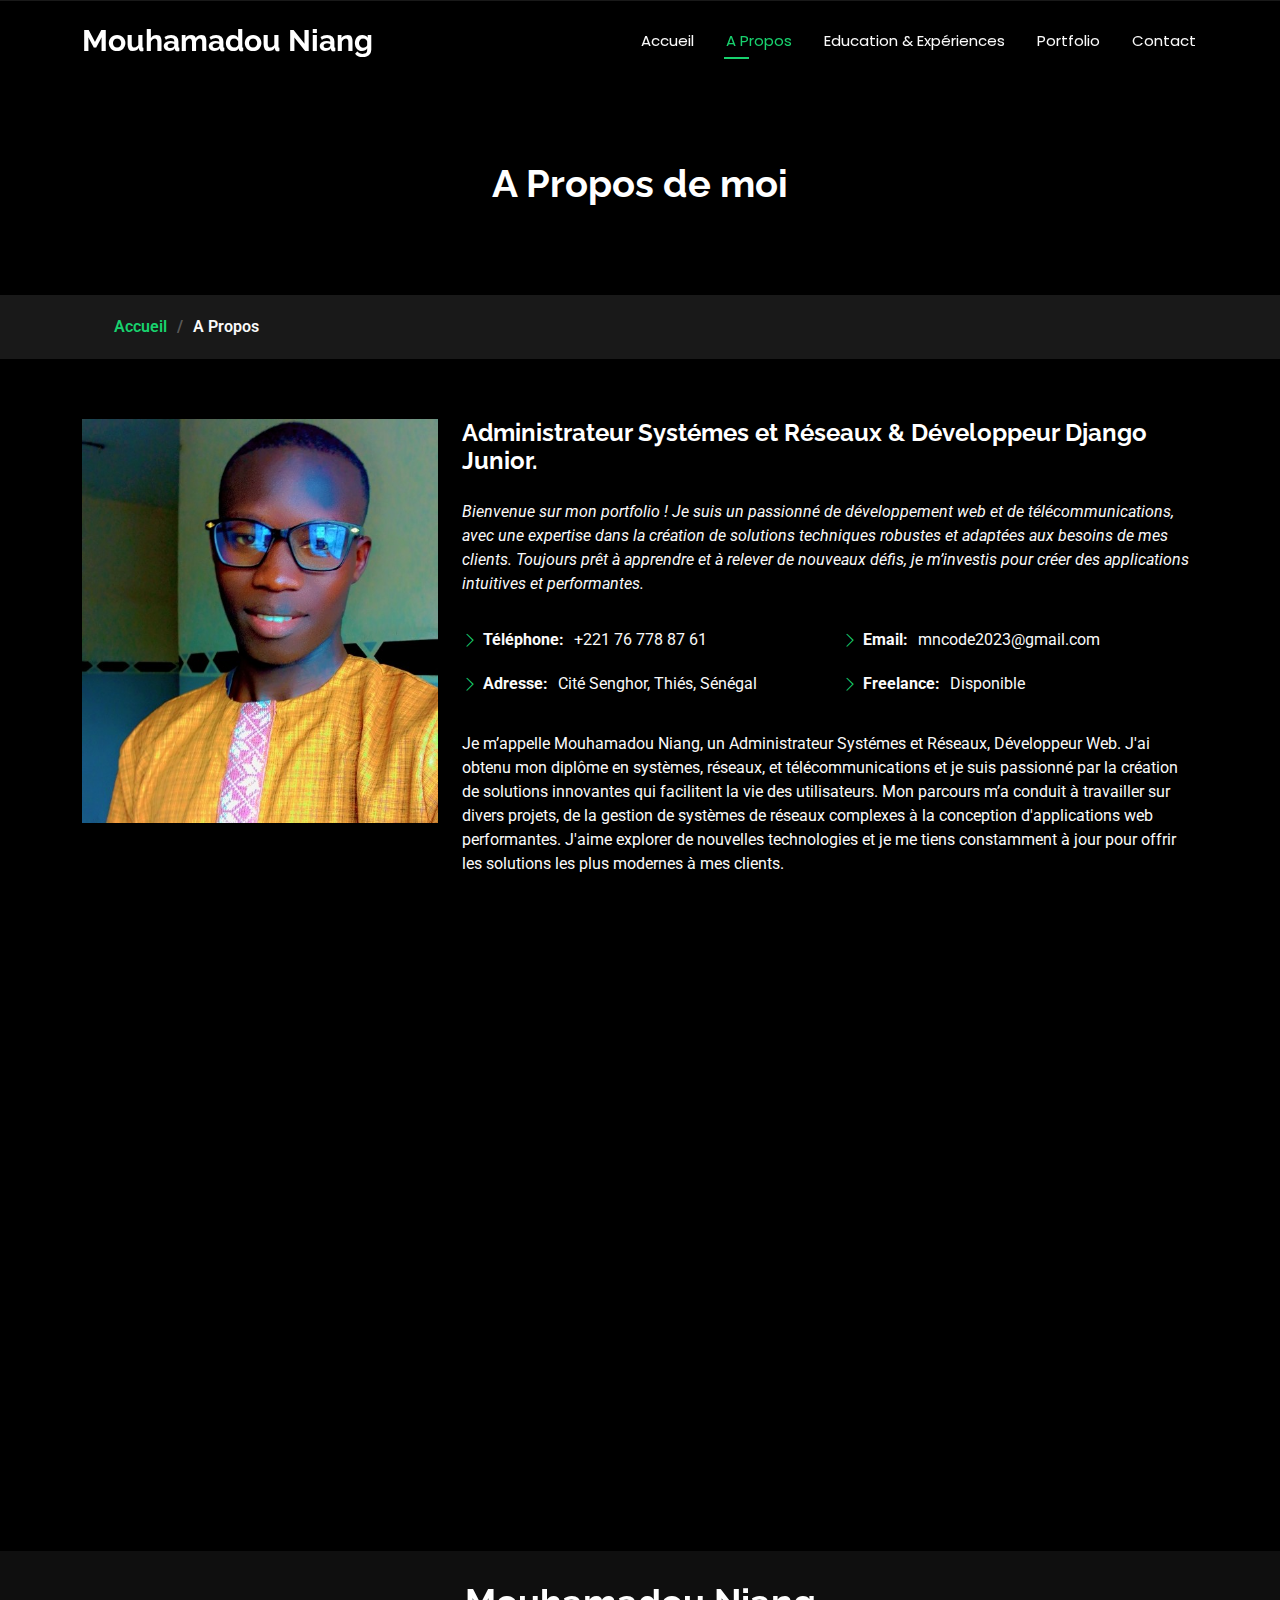
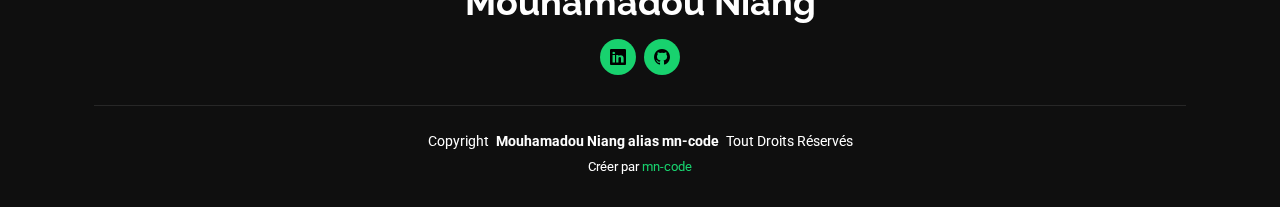
==== about.html @ 22353478 "first commit" ====
<!DOCTYPE html>
<html lang="fr">

<head>
  <meta charset="utf-8">
  <meta content="width=device-width, initial-scale=1.0" name="viewport">
  <title>A Propos - Mouhamadou Niang</title>
  <meta name="description" content="">
  <meta name="keywords" content="">

  <!-- Favicons -->
  <link href="assets/img/niang1.jpg" rel="icon">
  <link href="assets/img/niang1.jpg" rel="apple-touch-icon">

  <!-- Fonts -->
  <link href="https://fonts.googleapis.com" rel="preconnect">
  <link href="https://fonts.gstatic.com" rel="preconnect" crossorigin>
  <link href="https://fonts.googleapis.com/css2?family=Roboto:ital,wght@0,100;0,300;0,400;0,500;0,700;0,900;1,100;1,300;1,400;1,500;1,700;1,900&family=Poppins:ital,wght@0,100;0,200;0,300;0,400;0,500;0,600;0,700;0,800;0,900;1,100;1,200;1,300;1,400;1,500;1,600;1,700;1,800;1,900&family=Raleway:ital,wght@0,100;0,200;0,300;0,400;0,500;0,600;0,700;0,800;0,900;1,100;1,200;1,300;1,400;1,500;1,600;1,700;1,800;1,900&display=swap" rel="stylesheet">

  <!-- Vendor CSS Files -->
  <link href="assets/vendor/bootstrap/css/bootstrap.min.css" rel="stylesheet">
  <link href="assets/vendor/bootstrap-icons/bootstrap-icons.css" rel="stylesheet">
  <link href="assets/vendor/aos/aos.css" rel="stylesheet">
  <link href="assets/vendor/swiper/swiper-bundle.min.css" rel="stylesheet">
  <link href="assets/vendor/glightbox/css/glightbox.min.css" rel="stylesheet">

  <!-- Main CSS File -->
  <link href="assets/css/main.css" rel="stylesheet">

</head>

<body class="about-page">

  <header id="header" class="header d-flex align-items-center fixed-top">
    <div class="container-fluid container-xl position-relative d-flex align-items-center justify-content-between">

      <a href="index.html" class="logo d-flex align-items-center">
        <h1 class="sitename">Mouhamadou Niang</h1>
      </a>

      <nav id="navmenu" class="navmenu">
        <ul>
          <li><a href="index.html">Accueil</a></li>
          <li><a href="about.html" class="active">A Propos</a></li>
          <li><a href="resume.html">Education &amp; Expériences</a></li>
          <li><a href="portfolio.html">Portfolio</a></li>
          <li><a href="contact.html">Contact</a></li>
        </ul>
        <i class="mobile-nav-toggle d-xl-none bi bi-list"></i>
      </nav>

    </div>
  </header>

  <main class="main">

    <!-- Page Title -->
    <div class="page-title" data-aos="fade">
      <div class="heading">
        <div class="container">
          <div class="row d-flex justify-content-center text-center">
            <div class="col-lg-8">
              <h1>A Propos de moi</h1>
              <!-- <p class="mb-0">Odio et unde deleniti. Deserunt numquam exercitationem. Officiis quo odio sint voluptas consequatur ut a odio voluptatem. Sit dolorum debitis veritatis natus dolores. Quasi ratione sint. Sit quaerat ipsum dolorem.</p> -->
            </div>
          </div>
        </div>
      </div>
      <nav class="breadcrumbs">
        <div class="container">
          <ol>
            <li><a href="index.html">Accueil</a></li>
            <li class="current">A Propos</li>
          </ol>
        </div>
      </nav>
    </div><!-- End Page Title -->

    <!-- About Section -->
    <section id="about" class="about section">

      <div class="container" data-aos="fade-up" data-aos-delay="100">

        <div class="row gy-4 justify-content-center">
          <div class="col-lg-4">
            <img src="assets/img/niang1.jpg" class="img-fluid" alt="">
          </div>
          <div class="col-lg-8 content">
            <h2>Administrateur Systémes et Réseaux &amp; Développeur Django Junior.</h2>
            <p class="fst-italic py-3">
              Bienvenue sur mon portfolio ! Je suis un passionné de développement web et de télécommunications, 
              avec une expertise dans la création de solutions techniques robustes et adaptées aux besoins de mes clients. Toujours prêt à apprendre et à relever de nouveaux défis, 
              je m’investis pour créer des applications intuitives et performantes.
            </p>
            <div class="row">
              <div class="col-lg-6">
                <ul>
                  <li><i class="bi bi-chevron-right"></i> <strong>Téléphone:</strong> <span>+221 76 778 87 61</span></li>
                  <li><i class="bi bi-chevron-right"></i> <strong>Adresse:</strong> <span>Cité Senghor, Thiés, Sénégal</span></li>
                </ul>
              </div>
              <div class="col-lg-6">
                <ul>
                  <li><i class="bi bi-chevron-right"></i> <strong>Email:</strong> <span>mncode2023@gmail.com</span></li>
                  <li><i class="bi bi-chevron-right"></i> <strong>Freelance:</strong> <span>Disponible</span></li>
                </ul>
              </div>
            </div>
            <p class="py-3">
              Je m’appelle Mouhamadou Niang, un Administrateur Systémes et Réseaux, Développeur Web. J'ai obtenu mon diplôme en systèmes, réseaux, et télécommunications et je suis passionné par la création de solutions innovantes qui facilitent la vie des utilisateurs. 
              Mon parcours m’a conduit à travailler sur divers projets, de la gestion de systèmes de réseaux complexes à la conception d'applications web performantes. J'aime explorer de nouvelles technologies et je me tiens constamment à jour pour offrir les solutions les plus modernes à mes clients.
            </p>
          </div>
        </div>

      </div>

    </section><!-- /About Section -->

    <!-- Skills Section -->
    <section id="skills" class="skills section">

      <!-- Section Title -->
      <div class="container section-title" data-aos="fade-up">
        <h2>Compétences</h2>
        <div><span>Mes</span> <span class="description-title">Compétences</span></div>
      </div><!-- End Section Title -->

      <div class="container" data-aos="fade-up" data-aos-delay="100">

        <div class="row skills-content skills-animation">

          <div class="col-lg-6">

            <div class="progress">
              <span class="skill"><span>HTML</span> <i class="val">80%</i></span>
              <div class="progress-bar-wrap">
                <div class="progress-bar" role="progressbar" aria-valuenow="80" aria-valuemin="0" aria-valuemax="100"></div>
              </div>
            </div><!-- End Skills Item -->

            <div class="progress">
              <span class="skill"><span>CSS</span> <i class="val">60%</i></span>
              <div class="progress-bar-wrap">
                <div class="progress-bar" role="progressbar" aria-valuenow="60" aria-valuemin="0" aria-valuemax="100"></div>
              </div>
            </div><!-- End Skills Item -->

            <div class="progress">
              <span class="skill"><span>JavaScript</span> <i class="val">45%</i></span>
              <div class="progress-bar-wrap">
                <div class="progress-bar" role="progressbar" aria-valuenow="45" aria-valuemin="0" aria-valuemax="100"></div>
              </div>
            </div><!-- End Skills Item -->

            <div class="progress">
              <span class="skill"><span>Bootstrap</span> <i class="val">65%</i></span>
              <div class="progress-bar-wrap">
                <div class="progress-bar" role="progressbar" aria-valuenow="65" aria-valuemin="0" aria-valuemax="100"></div>
              </div>
            </div><!-- End Skills Item -->

          </div>

          <div class="col-lg-6">
            <div class="progress">
              <span class="skill"><span>Python</span> <i class="val">55%</i></span>
              <div class="progress-bar-wrap">
                <div class="progress-bar" role="progressbar" aria-valuenow="55" aria-valuemin="0" aria-valuemax="100"></div>
              </div>
            </div><!-- End Skills Item -->

            <div class="progress">
              <span class="skill"><span>Java</span> <i class="val">40%</i></span>
              <div class="progress-bar-wrap">
                <div class="progress-bar" role="progressbar" aria-valuenow="40" aria-valuemin="0" aria-valuemax="100"></div>
              </div>
            </div><!-- End Skills Item -->

            <div class="progress">
              <span class="skill"><span>Django</span> <i class="val">50%</i></span>
              <div class="progress-bar-wrap">
                <div class="progress-bar" role="progressbar" aria-valuenow="50" aria-valuemin="0" aria-valuemax="100"></div>
              </div>
            </div><!-- End Skills Item -->

            <div class="progress">
              <span class="skill"><span>Arduino</span> <i class="val">45%</i></span>
              <div class="progress-bar-wrap">
                <div class="progress-bar" role="progressbar" aria-valuenow="45" aria-valuemin="0" aria-valuemax="100"></div>
              </div>
            </div><!-- End Skills Item -->

          </div>

        </div>
      <p>
        En plus de mes compétences techniques, je suis familier avec le développement de projets IoT et l'intégration de solutions innovantes. 
        Mon parcours inclut également des compétences en gestion de réseaux et télécommunications, renforcées par mon diplôme et mes expériences pratiques. 
        Ma capacité à m'adapter rapidement aux nouvelles technologies et mon approche axée sur la résolution de problèmes me permettent de mener à bien des projets diversifiés et ambitieux.
      </p>

      </div>

    </section><!-- /Skills Section -->

  </main>

  <footer id="footer" class="footer dark-background">
    <div class="container">
      <h3 class="sitename">Mouhamadou Niang</h3>
      <div class="social-links d-flex justify-content-center">
        <a href="https://www.linkedin.com/in/mouhamadou-niang-137b84204/"><i class="bi bi-linkedin"></i></a>
        <a href="https://github.com/mn-code-23"><i class="bi bi-github"></i></a>
      </div>
      <div class="container">
        <div class="copyright">
          <span>Copyright</span> <strong class="px-1 sitename">Mouhamadou Niang alias mn-code</strong> <span>Tout Droits Réservés</span>
        </div>
        <div class="credits">
          Créer par <a href="https://github.com/mn-code-23">mn-code</a>
        </div>
      </div>
    </div>
  </footer>

  <!-- Scroll Top -->
  <a href="#" id="scroll-top" class="scroll-top d-flex align-items-center justify-content-center"><i class="bi bi-arrow-up-short"></i></a>

  <!-- Preloader -->
  <div id="preloader"></div>

  <!-- Vendor JS Files -->
  <script src="assets/vendor/bootstrap/js/bootstrap.bundle.min.js"></script>
  <script src="assets/vendor/php-email-form/validate.js"></script>
  <script src="assets/vendor/aos/aos.js"></script>
  <script src="assets/vendor/typed.js/typed.umd.js"></script>
  <script src="assets/vendor/purecounter/purecounter_vanilla.js"></script>
  <script src="assets/vendor/waypoints/noframework.waypoints.js"></script>
  <script src="assets/vendor/swiper/swiper-bundle.min.js"></script>
  <script src="assets/vendor/glightbox/js/glightbox.min.js"></script>
  <script src="assets/vendor/imagesloaded/imagesloaded.pkgd.min.js"></script>
  <script src="assets/vendor/isotope-layout/isotope.pkgd.min.js"></script>

  <!-- Main JS File -->
  <script src="assets/js/main.js"></script>

</body>

</html>
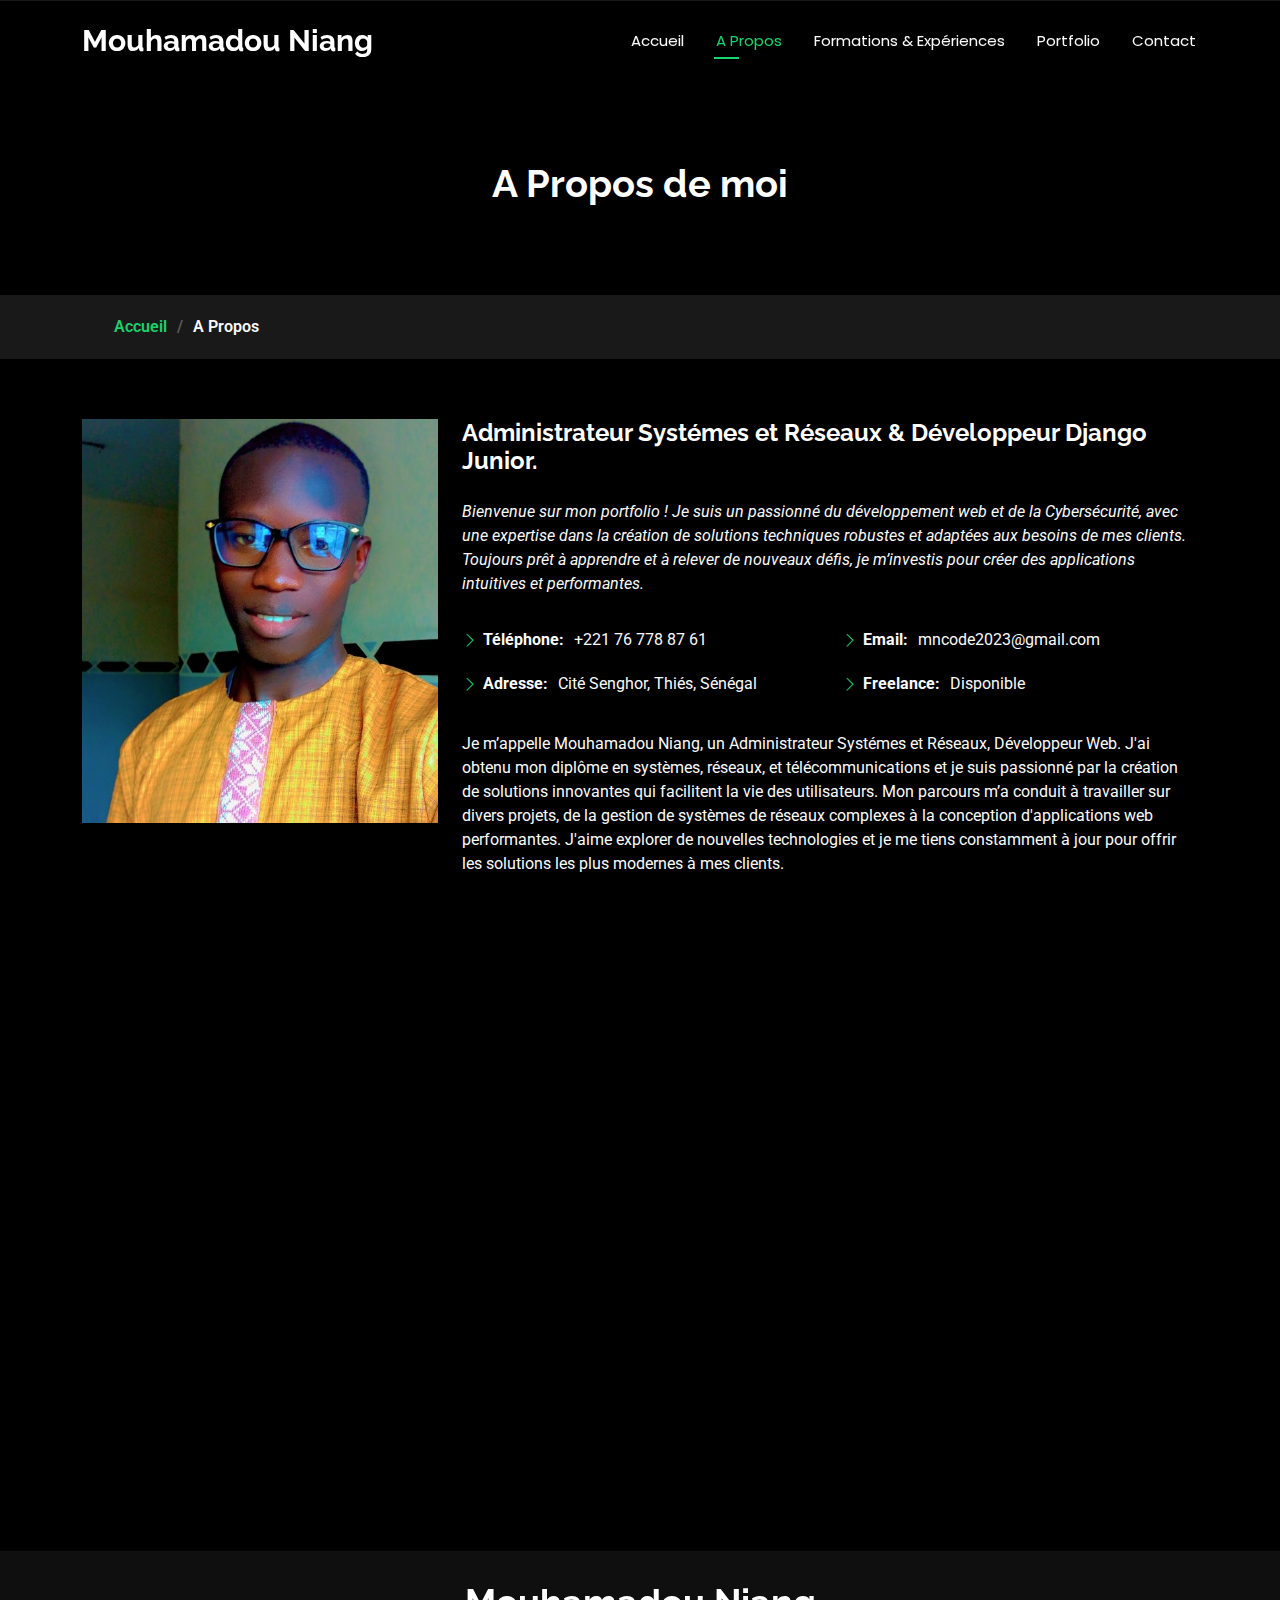
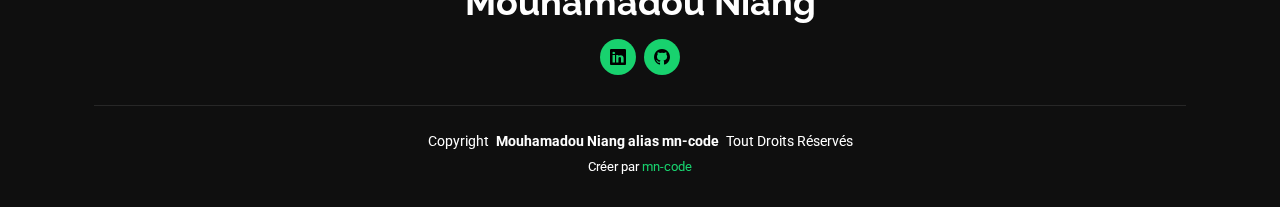
==== commit 5a1a4709: "Mise a jour du portfolio" ====
--- a/about.html
+++ b/about.html
@@ -42,7 +42,7 @@
         <ul>
           <li><a href="index.html">Accueil</a></li>
           <li><a href="about.html" class="active">A Propos</a></li>
-          <li><a href="resume.html">Education &amp; Expériences</a></li>
+          <li><a href="resume.html">Formations &amp; Expériences</a></li>
           <li><a href="portfolio.html">Portfolio</a></li>
           <li><a href="contact.html">Contact</a></li>
         </ul>
@@ -88,7 +88,7 @@
           <div class="col-lg-8 content">
             <h2>Administrateur Systémes et Réseaux &amp; Développeur Django Junior.</h2>
             <p class="fst-italic py-3">
-              Bienvenue sur mon portfolio ! Je suis un passionné de développement web et de télécommunications, 
+              Bienvenue sur mon portfolio ! Je suis un passionné du développement web et de la Cybersécurité, 
               avec une expertise dans la création de solutions techniques robustes et adaptées aux besoins de mes clients. Toujours prêt à apprendre et à relever de nouveaux défis, 
               je m’investis pour créer des applications intuitives et performantes.
             </p>
